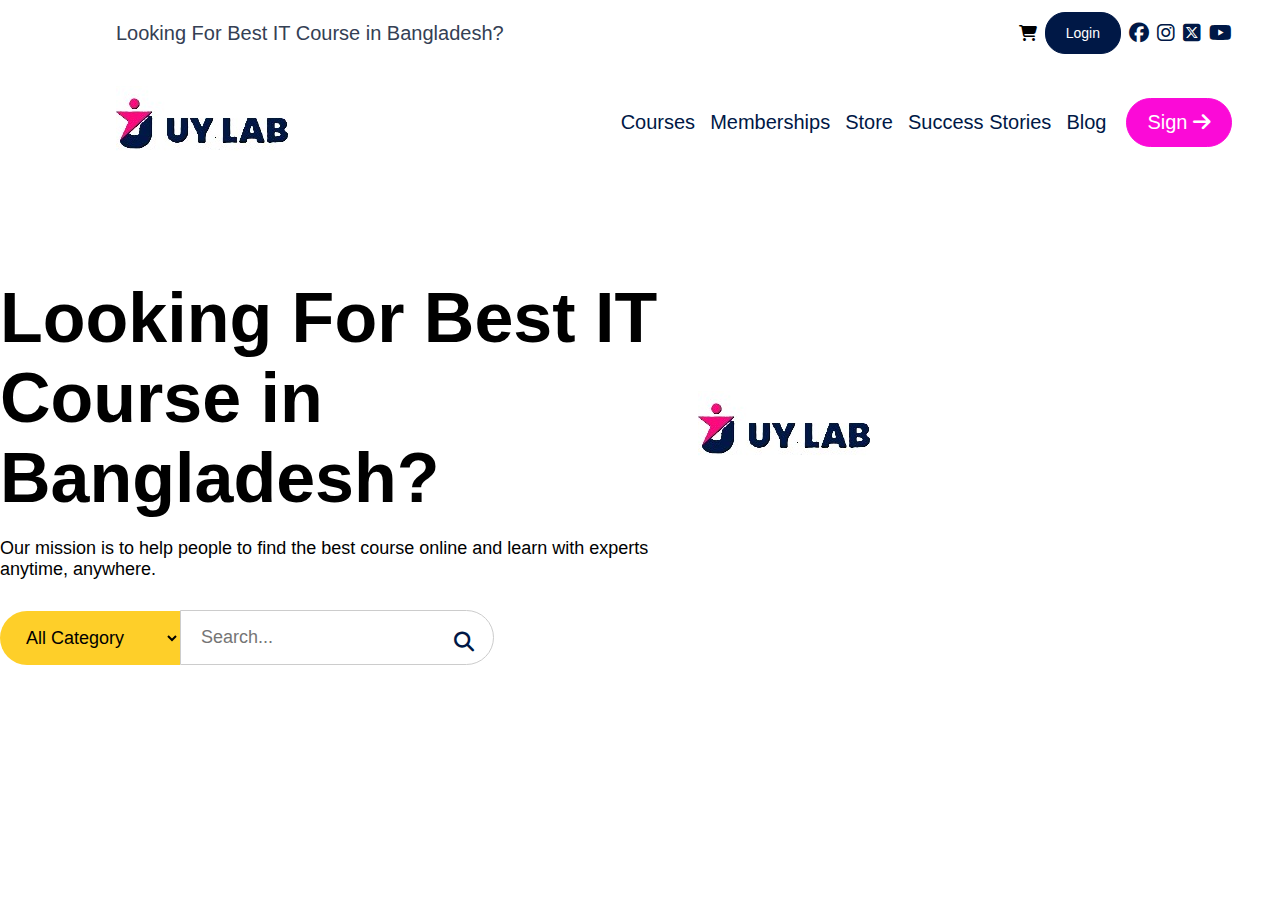
==== index.html @ 037b570d "uy" ====
<!DOCTYPE html>
<html lang="en">
<head>
    <meta charset="UTF-8">
    <meta name="viewport" content="width=device-width, initial-scale=1.0">
    <title>Best IT Course in Bangladesh</title>
    <link rel="stylesheet" href="https://cdnjs.cloudflare.com/ajax/libs/font-awesome/6.7.2/css/all.min.css">
    <link rel="stylesheet" href="style.css">
</head>
<body>
    <section>
        <div class="container">
            <div class="header">
                <div class="top-header">
                    <div class="top-left">
                        <p>Looking For Best IT Course in Bangladesh?</p>
                    </div>
                    <div class="top-right">
                        <i class="fa-solid fa-cart-shopping"></i>
                        <a href="#">Login</a>
                        <ul>
                            <li><i class="fa-brands fa-facebook"></i></li>
                            <li><i class="fa-brands fa-instagram"></i></li>
                            <li><i class="fa-brands fa-square-x-twitter"></i></li>
                            <li><i class="fa-brands fa-youtube"></i></li>
                        </ul>
                    </div>
                </div>
                <div class="bottom-header">
                    <div class="tl">
                        <img src="/img/logo.jpg" alt="Logo">
                    </div>
                    <div class="tr">
                        <ul>
                            <li><a href="#">Courses</a></li>
                            <li><a href="#">Memberships</a></li>
                            <li><a href="#">Store</a></li>
                            <li><a href="#">Success Stories</a></li>
                            <li><a href="#">Blog</a></li>
                        </ul>
                        <div class="btn">
                            <a href="#" class="sign">Sign <i class="fa-solid fa-arrow-right"></i></a>
                        </div>
                    </div>
                </div>
            </div>
        </div>
    </section>

    <section>
        <div class="banner-container">
            <div class="banner">
                <div class="left-banner">
                    <h1>Looking For Best IT Course in Bangladesh?</h1>
                    <p>Our mission is to help people to find the best course online and learn with experts anytime, anywhere.</p>
                    <div class="ser">
                        <select name="category" id="op">
                            <option value="All Category">All Category</option>
                            <option value="Pre-recorded">Pre-recorded</option>
                            <option value="Offline">Offline</option>
                            <option value="Online">Online</option>
                        </select>
                        <div class="search">
                            <input type="search" placeholder="Search...">
                            <i class="fa-solid fa-magnifying-glass"></i>
                        </div>
                    </div>
                </div>
                <div class="right-banner">
                    <div class="video">
                       <a href=""><img src="/img/logo.jpg" alt=""></a> 
                    </div>
                    <div class="rating"></div>
            </div>
        </div>
    </section>
</body>
</html>
---- style.css ----
* {
    margin: 0;
    padding: 0;
    box-sizing: border-box;
    font-family: 'Franklin Gothic Medium', 'Arial Narrow', Arial, sans-serif;
}

/* Container and Header */
.container {
    width: 1348px;
    margin: 0 auto;
}

.header {
    width: 1116px;
    margin: 0 auto;
}

.top-header {
    display: flex;
    justify-content: space-between;
    align-items: center;
    padding: 12px 0;
}

.top-left {
    font-size: 20px;
    color: #344054;
}

.top-right {
    display: flex;
    align-items: center;
    gap: 8px;
}

.top-right ul {
    display: flex;
    gap: 8px;
    list-style: none;
}

.top-right ul i {
    font-size: 20px;
    color: #001846;
}

.top-right a {
    padding: 12px 20px;
    border: 1px solid #001846;
    border-radius: 20px;
    text-decoration: none;
    background-color: #001846;
    color: #ffffff;
    font-size: 14px;
}

/* Bottom Header */
.bottom-header {
    display: flex;
    justify-content: space-between;
    align-items: center;
    padding: 20px 0;
}

.tl img {
    width: 172px;
    height: auto;
}

.tr {
    display: flex;
    align-items: center;
    gap: 20px;
}

.tr ul {
    display: flex;
    gap: 15px;
    list-style: none;
}

.tr ul a {
    text-decoration: none;
    font-size: 20px;
    color: #001846;
}

.btn {
    padding: 12px 20px;
    border: 1px solid #FB0AD7;
    border-radius: 60px;
    background-color: #FB0AD7;
    text-align: center;
}

.btn a {
    text-decoration: none;
    font-size: 20px;
    color: #ffffff;
}

/* Banner Section */
.banner-container {
    width: 1348px;
    margin: 0 auto;
    padding: 100px 0;
}

.banner {
    display: flex;
    justify-content: space-between;
    align-items: center;
}

.left-banner {
    width: 50%;
}

.left-banner h1 {
    font-size: 70px;
    margin-bottom: 20px;
}

.left-banner p {
    font-size: 18px;
    margin-bottom: 30px;
}

.ser {
    display: flex;
    align-items: center;
    position: relative;
    width: 100%;
 
}

.ser select {
    width: 180px;
    padding: 16px 22px;
    border-radius: 50px 0 0 50px;
    background-color: #FECF29;
    font-size: 18px;
    border: none;
    
    cursor: pointer;
}


.search {
    position: relative;
}

.search input {
    width: 100%;
    padding: 16px 60px 16px 20px; 
    border-radius: 0 50px 50px 0;
    font-size: 18px;
    border: 1px solid #ccc;
  
}

.search i {
    position: absolute;
    right: 20px;
    top: 40%;
    font-size: 20px;
    color: #001846;
}
.right-banner{
    width: 50%;
    height: 210px;
    margin: 48px 0 0;
    padding: 0 24px;
}
.right-banner .video{
  width: 200px;
   height: 50px;
}
.right-banner .rating{
    width: 534px;
    height: 56px;
    margin: 48px 0 0;
}
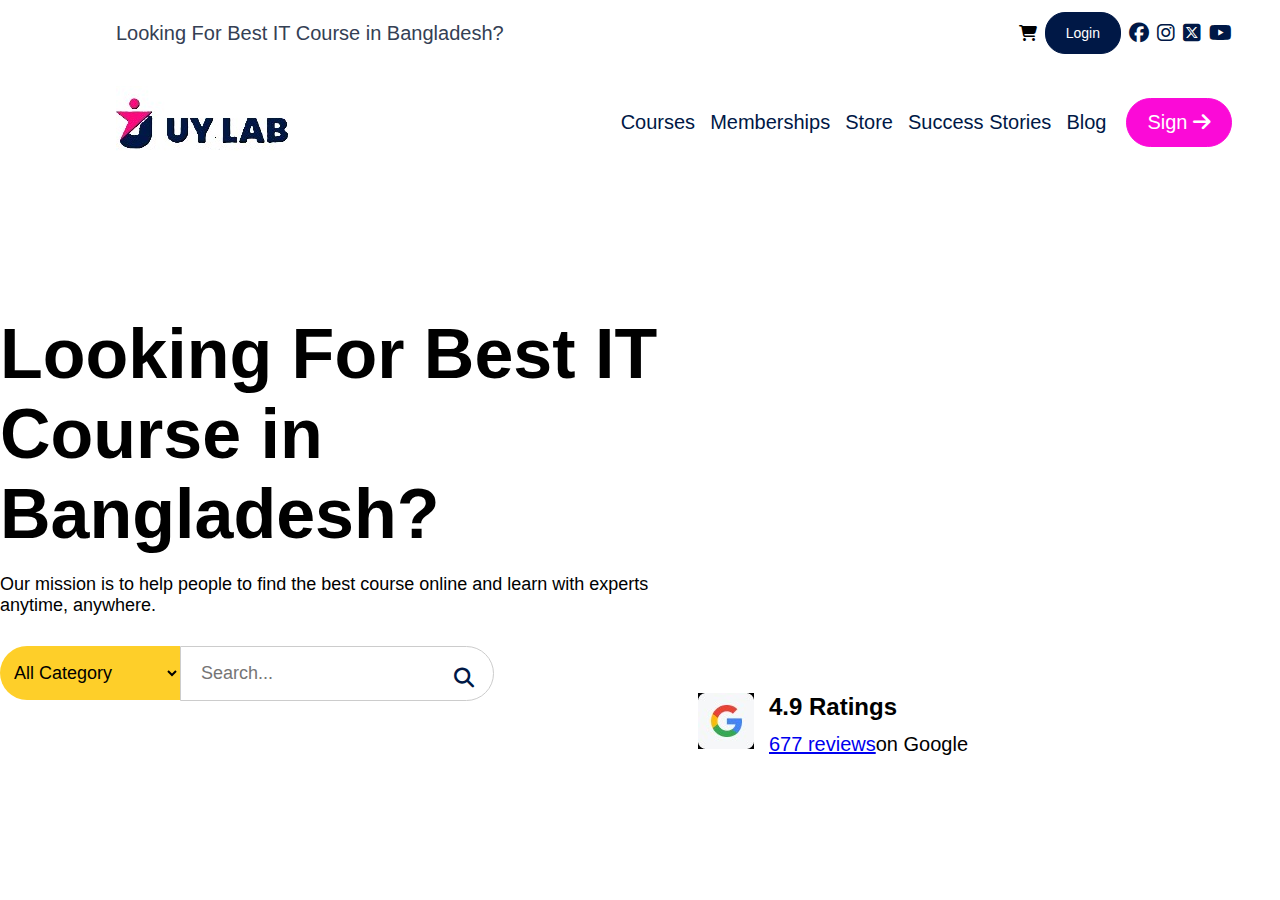
==== commit 08df6f15: "fixed" ====
--- a/index.html
+++ b/index.html
@@ -68,9 +68,21 @@
                 </div>
                 <div class="right-banner">
                     <div class="video">
-                       <a href=""><img src="/img/logo.jpg" alt=""></a> 
+                        <iframe  src="https://www.youtube.com/embed/IvTJyEhAjqg" frameborder="0" allow="accelerometer; autoplay; clipboard-write; encrypted-media; gyroscope; picture-in-picture" allowfullscreen></iframe>
                     </div>
-                    <div class="rating"></div>
+                    <div class="rating">
+                        <img src="/img/google.jpg" alt="">
+                   
+                       <div class="ra">
+                        <h2>4.9 Ratings</h2>
+                        <div class="go">
+                            <a href="https://www.google.com/search?client=firefox-b-d&q=uylab#lrd=0x3755c773d4c51555:0xc64f334b35dcc70d,1,,,," target="_blank">677 reviews</a>
+                        <p>on Google</p>
+                        </div>
+                        
+                       </div>
+                    </div>
+                </div>
             </div>
         </div>
     </section>
--- a/style.css
+++ b/style.css
@@ -137,7 +137,7 @@
 
 .ser select {
     width: 180px;
-    padding: 16px 22px;
+    padding: 16px 10px;
     border-radius: 50px 0 0 50px;
     background-color: #FECF29;
     font-size: 18px;
@@ -169,16 +169,25 @@
 }
 .right-banner{
     width: 50%;
-    height: 210px;
+    height: 410px;
     margin: 48px 0 0;
     padding: 0 24px;
 }
-.right-banner .video{
-  width: 200px;
-   height: 50px;
+
+.video iframe {
+    width: 100%;
+    height: 315px; 
+    align-items: center;
 }
-.right-banner .rating{
+.rating {
+   display: flex;
+    margin: 48px 0 0;
     width: 534px;
     height: 56px;
-    margin: 48px 0 0;
+    gap: 15px;
+}
+.go{
+display: flex;
+margin: 12px 0 0;
+font-size: 20px;
 }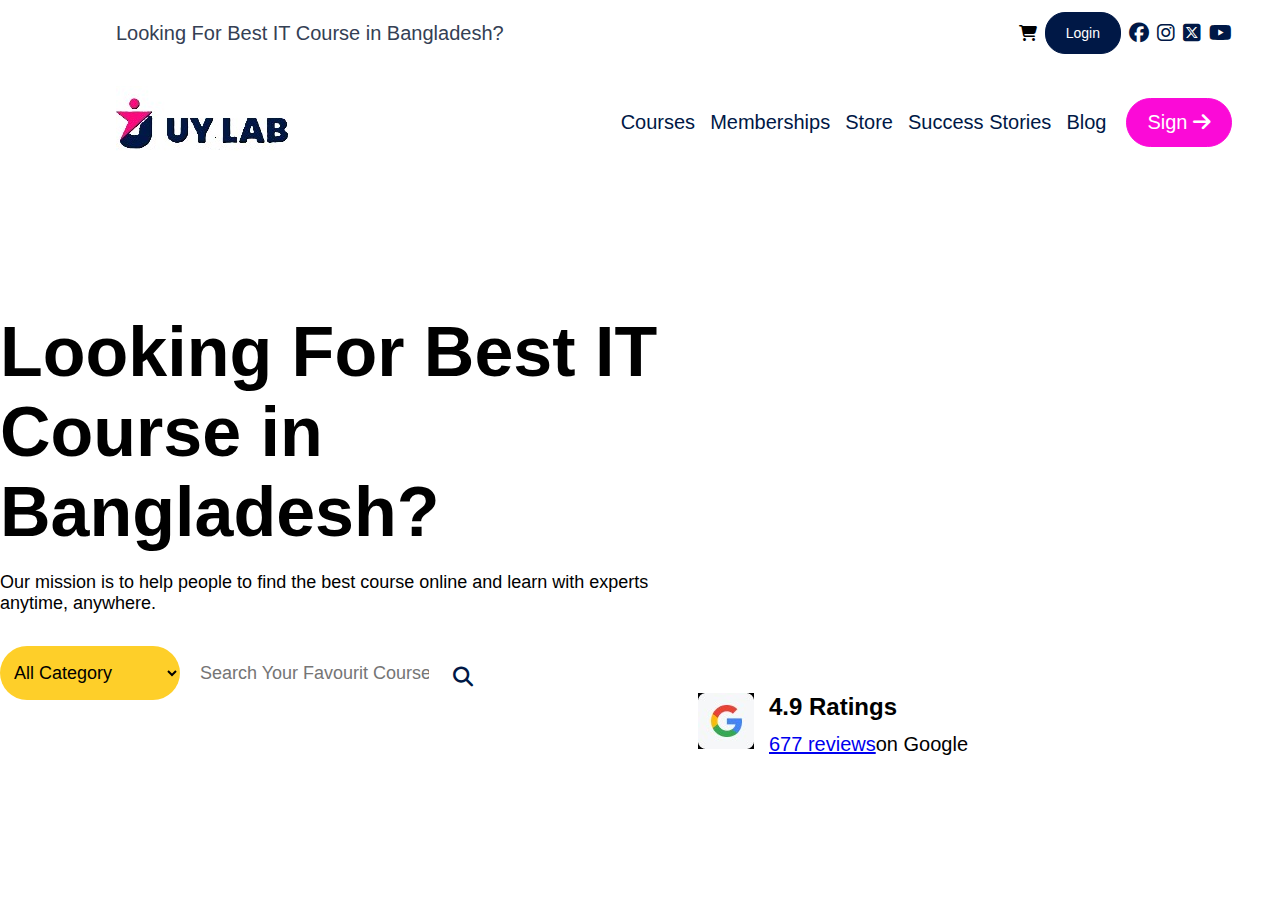
==== commit 71fe6195: "position" ====
--- a/index.html
+++ b/index.html
@@ -61,7 +61,7 @@
                             <option value="Online">Online</option>
                         </select>
                         <div class="search">
-                            <input type="search" placeholder="Search...">
+                            <input type="search" placeholder="Search Your Favourit Course">
                             <i class="fa-solid fa-magnifying-glass"></i>
                         </div>
                     </div>
--- a/style.css
+++ b/style.css
@@ -9,11 +9,13 @@
 .container {
     width: 1348px;
     margin: 0 auto;
+   
 }
 
 .header {
     width: 1116px;
     margin: 0 auto;
+
 }
 
 .top-header {
@@ -21,6 +23,7 @@
     justify-content: space-between;
     align-items: center;
     padding: 12px 0;
+   
 }
 
 .top-left {
@@ -130,39 +133,52 @@
 .ser {
     display: flex;
     align-items: center;
-    position: relative;
-    width: 100%;
+    /* position: relative; */
+    width: 90%;
+   /* border: 1px solid; */
+    height: 59px;
+    border-radius: 50px;
  
 }
 
 .ser select {
     width: 180px;
     padding: 16px 10px;
-    border-radius: 50px 0 0 50px;
+    border-radius: 100px;
     background-color: #FECF29;
     font-size: 18px;
     border: none;
-    
+    position: absolute;
     cursor: pointer;
+   
+    z-index: 2;
+    ;
 }
 
 
 .search {
-    position: relative;
+  position: relative;
+
+  z-index: 1;
+  width: 100%;
+
 }
 
 .search input {
-    width: 100%;
-    padding: 16px 60px 16px 20px; 
-    border-radius: 0 50px 50px 0;
+    width: 80%;
+    padding: 18px  40px; 
+    border-radius:  50px ;
     font-size: 18px;
-    border: 1px solid #ccc;
+    padding-left: 200px;
+   border: none;
+    border-style: none;
+    cursor: pointer;
   
 }
 
 .search i {
     position: absolute;
-    right: 20px;
+    right: 22%;
     top: 40%;
     font-size: 20px;
     color: #001846;
